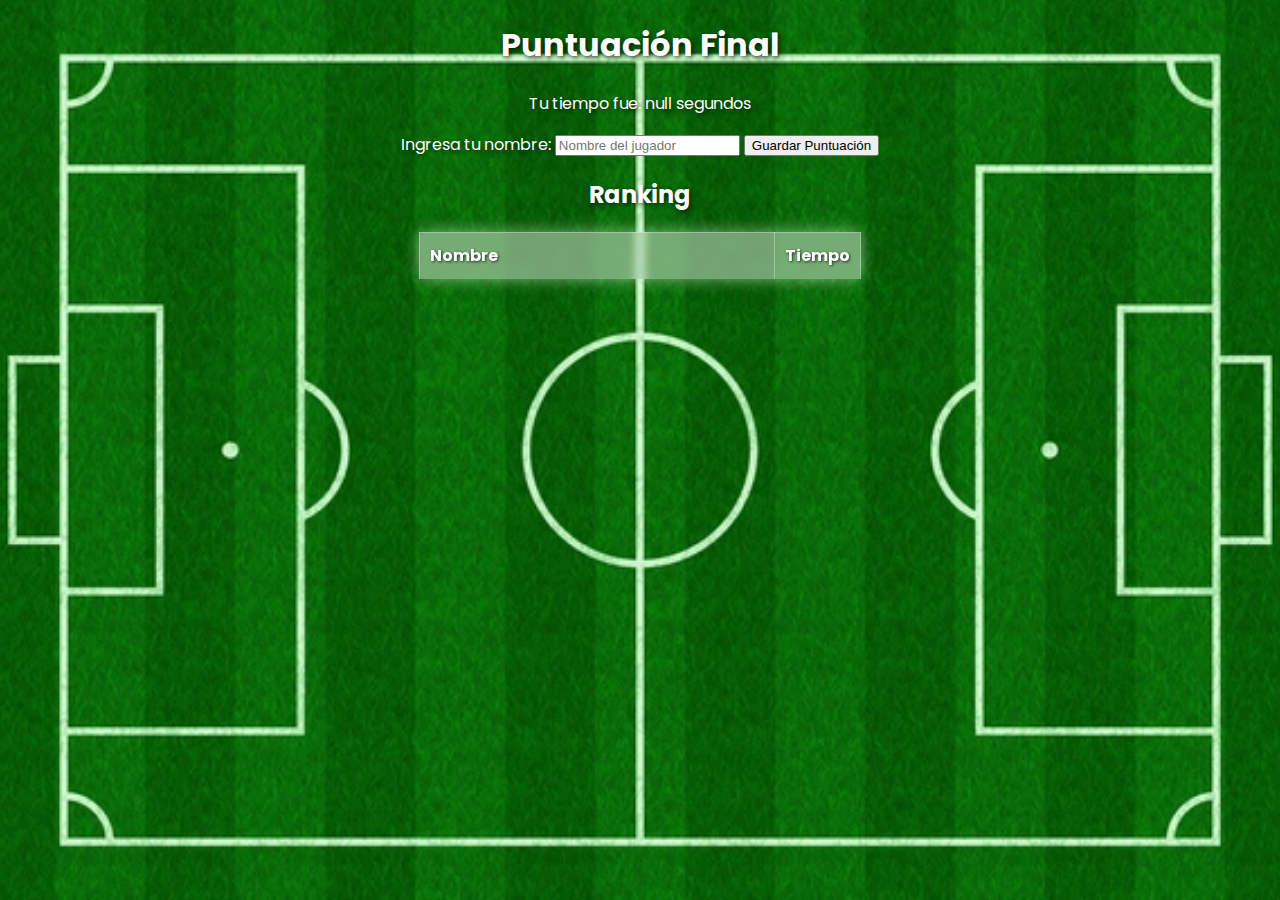
==== final.html @ db52b060 "Created a final page, and added css to the final page and the game page" ====
<!DOCTYPE html>
<html lang="es">
<head>
    <meta charset="UTF-8">
    <meta name="viewport" content="width=device-width, initial-scale=1.0">
    <title>Puntuaciones</title>
    <link rel="stylesheet" href="css/final.css">
    <link href="https://fonts.googleapis.com/css2?family=Poppins:wght@400;600&family=Montserrat:wght@400;700&display=swap" rel="stylesheet">
    
</head>
<body>
    <h1>Puntuación Final</h1>
    <p id="tiempoFinal"></p>
    
    <label for="nombreJugador">Ingresa tu nombre:</label>
    <input type="text" id="nombreJugador" placeholder="Nombre del jugador">
    <button id="guardarPuntuacion">Guardar Puntuación</button>

    <h2>Ranking</h2>
    <table id="tablaPuntuaciones">
        <thead>
            <tr>
                <th>Nombre</th>
                <th>Tiempo  </th>
            </tr>
        </thead>
        <tbody></tbody>
    </table>

    <script src="final.js"></script>
</body>
</html>
---- css/final.css ----
/* Fondo con otra imagen */
body {
    font-family: 'Poppins', sans-serif; /* Nueva fuente */
    text-align: center;
    background-image: url('../img/pizarra-futbol.jpg'); /* Imagen de fondo */
    background-size: cover;
    background-position: center;
    background-attachment: fixed;
    color: white;
    text-shadow: 2px 2px 5px rgba(0, 0, 0, 0.7);
}

/* Estilo para el texto "Ingresa tu nombre" */
#contenedorFormulario label {
    font-size: 28px; /* Igual de grande que el botón */
    font-family: 'Montserrat', sans-serif; /* Fuente diferente */
    font-weight: bold;
    text-shadow: 2px 2px 4px rgba(0, 0, 0, 0.8);
    display: block; /* Asegura que ocupe toda la línea */
}

/* Estilo para "Tiempo restante" */
#contador p {
    font-size: 26px; /* Un poco más grande */
    font-family: 'Montserrat', sans-serif;
    font-weight: bold;
    text-shadow: 2px 2px 4px rgba(0, 0, 0, 0.8);
}

/* Contenedor de la tabla */
#tablaContenedor {
    margin-top: 20px;
}

/* Tabla más estrecha y con transparencia */
#tablaPuntuaciones {
    width: 35%; /* Más estrecha */
    margin: auto;
    border-collapse: collapse;
    text-align: left;
    background-color: rgba(255, 255, 255, 0.2);
    border-radius: 8px;
    box-shadow: 0px 0px 15px rgba(255, 255, 255, 0.5);
    backdrop-filter: blur(5px);
}

/* Celdas y encabezados */
#tablaPuntuaciones th, #tablaPuntuaciones td {
    padding: 10px;
    border: 1px solid rgba(255, 255, 255, 0.3);
    color: white;
    text-shadow: 1px 1px 3px rgba(0, 0, 0, 0.7);
}

/* Encabezado de la tabla */
#tablaPuntuaciones th {
    background-color: rgba(255, 255, 255, 0.3);
}

/* Filas alternas con más transparencia */
#tablaPuntuaciones tr:nth-child(even) {
    background-color: rgba(255, 255, 255, 0.1);
}

/* Efecto hover en las filas */
#tablaPuntuaciones tr:hover {
    background-color: rgba(255, 255, 255, 0.3);
}

/* Ajustar la columna de "Segundos" para que sea más estrecha */
#tablaPuntuaciones td:nth-child(2),
#tablaPuntuaciones th:nth-child(2) {
    width: 15%; /* Reduce el ancho */
    text-align: center;
}

/* Botón de guardar puntuación */
#contenedorFormulario button {
    font-size: 28px; /* Igual que el label */
    padding: 12px 24px;
    background-color: rgba(255, 255, 255, 0.3);
    color: white;
    border: none;
    border-radius: 5px;
    cursor: pointer;
    text-shadow: 1px 1px 3px rgba(0, 0, 0, 0.7);
    backdrop-filter: blur(5px);
}

#contenedorFormulario button:hover {
    background-color: rgba(255, 255, 255, 0.5);
}
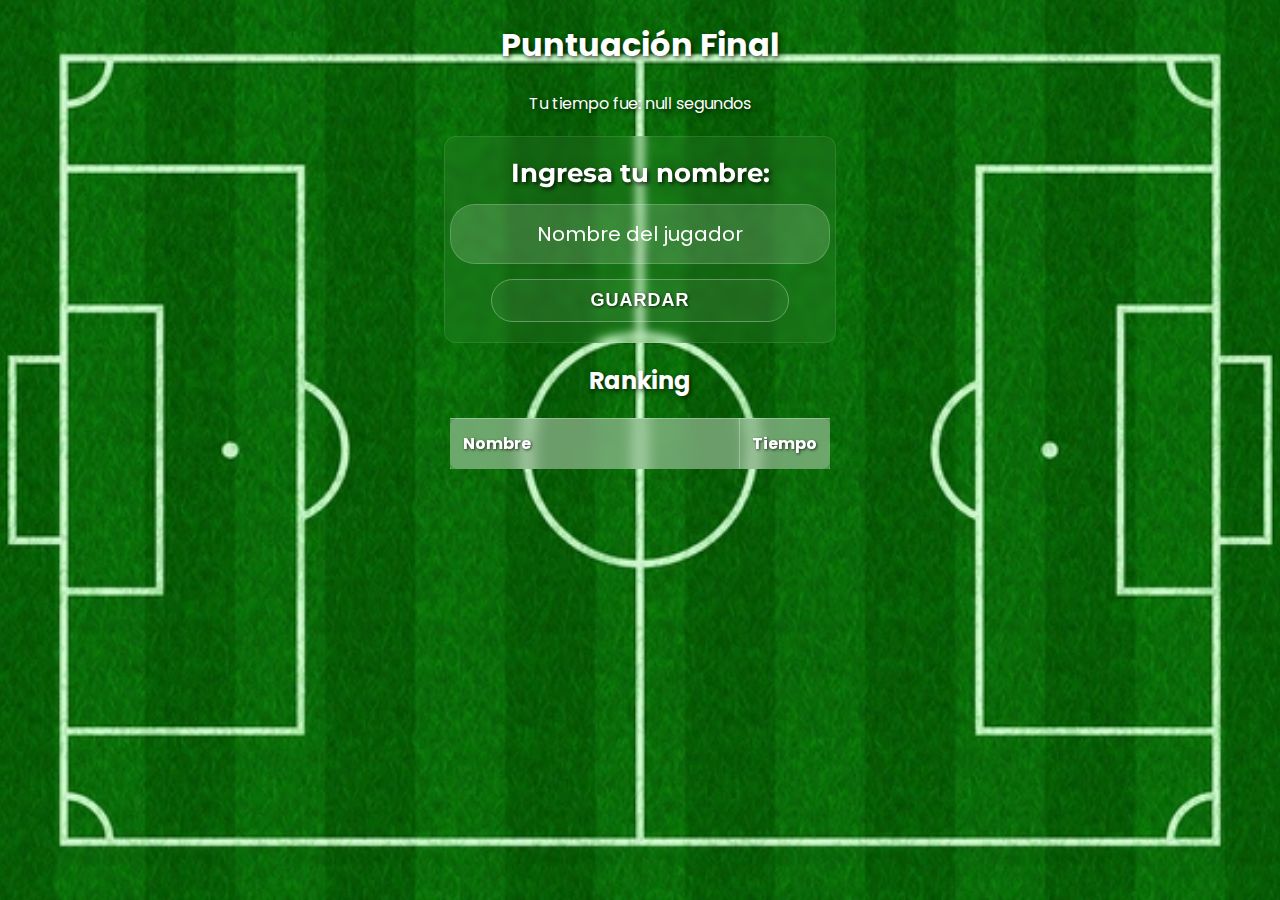
==== commit 98f7810a: "Improved final ui" ====
--- a/final.html
+++ b/final.html
@@ -6,26 +6,30 @@
     <title>Puntuaciones</title>
     <link rel="stylesheet" href="css/final.css">
     <link href="https://fonts.googleapis.com/css2?family=Poppins:wght@400;600&family=Montserrat:wght@400;700&display=swap" rel="stylesheet">
-    
 </head>
 <body>
+
     <h1>Puntuación Final</h1>
     <p id="tiempoFinal"></p>
-    
-    <label for="nombreJugador">Ingresa tu nombre:</label>
-    <input type="text" id="nombreJugador" placeholder="Nombre del jugador">
-    <button id="guardarPuntuacion">Guardar Puntuación</button>
+
+    <div id="contenedorFormulario">
+        <label for="nombreJugador">Ingresa tu nombre:</label>
+        <input type="text" id="nombreJugador" placeholder="Nombre del jugador">
+        <button id="guardarPuntuacion">Guardar</button>
+    </div>
 
     <h2>Ranking</h2>
-    <table id="tablaPuntuaciones">
-        <thead>
-            <tr>
-                <th>Nombre</th>
-                <th>Tiempo  </th>
-            </tr>
-        </thead>
-        <tbody></tbody>
-    </table>
+    <div id="tablaContenedor">
+        <table id="tablaPuntuaciones">
+            <thead>
+                <tr>
+                    <th>Nombre</th>
+                    <th>Tiempo</th>
+                </tr>
+            </thead>
+            <tbody></tbody>
+        </table>
+    </div>
 
     <script src="final.js"></script>
 </body>
--- a/css/final.css
+++ b/css/final.css
@@ -1,8 +1,7 @@
-/* Fondo con otra imagen */
 body {
-    font-family: 'Poppins', sans-serif; /* Nueva fuente */
+    font-family: 'Poppins', sans-serif;
     text-align: center;
-    background-image: url('../img/pizarra-futbol.jpg'); /* Imagen de fondo */
+    background-image: url('../img/pizarra-futbol.jpg');
     background-size: cover;
     background-position: center;
     background-attachment: fixed;
@@ -10,83 +9,129 @@
     text-shadow: 2px 2px 5px rgba(0, 0, 0, 0.7);
 }
 
-/* Estilo para el texto "Ingresa tu nombre" */
-#contenedorFormulario label {
-    font-size: 28px; /* Igual de grande que el botón */
-    font-family: 'Montserrat', sans-serif; /* Fuente diferente */
-    font-weight: bold;
-    text-shadow: 2px 2px 4px rgba(0, 0, 0, 0.8);
-    display: block; /* Asegura que ocupe toda la línea */
+/* 📌 Contenedor del formulario (SIN RELIEVE) */
+#contenedorFormulario {
+    display: flex;
+    flex-direction: column;
+    align-items: center;
+    gap: 15px;
+    margin-top: 20px;
+    padding: 20px;
+    background: rgba(255, 255, 255, 0.05); /* Más transparente */
+    border-radius: 12px;
+    backdrop-filter: blur(4px);
+    width: 350px;
+    margin-left: auto;
+    margin-right: auto;
+    box-shadow: none; /* Se quita el relieve */
+    border: 1px solid rgba(255, 255, 255, 0.1); /* Línea muy sutil */
 }
 
-/* Estilo para "Tiempo restante" */
-#contador p {
-    font-size: 26px; /* Un poco más grande */
+/* 🔠 Estilo del label */
+#contenedorFormulario label {
+    font-size: 26px;
     font-family: 'Montserrat', sans-serif;
     font-weight: bold;
     text-shadow: 2px 2px 4px rgba(0, 0, 0, 0.8);
 }
 
-/* Contenedor de la tabla */
+/* ✏️ Estilo del input */
+#contenedorFormulario input {
+    width: 100%;
+    padding: 14px;
+    font-size: 20px;
+    font-family: 'Poppins', sans-serif;
+    text-align: center;
+    border: 1px solid rgba(255, 255, 255, 0.2); /* Borde más sutil */
+    border-radius: 25px;
+    background: rgba(255, 255, 255, 0.1); /* Más transparencia */
+    color: white;
+    outline: none;
+    backdrop-filter: blur(3px);
+    transition: all 0.3s ease-in-out;
+    box-shadow: none; /* Sin sombra */
+}
+
+/* ✨ Placeholder en blanco */
+#contenedorFormulario input::placeholder {
+    color: white;
+    opacity: 1;
+}
+
+/* ✨ Efecto al enfocar el input */
+#contenedorFormulario input:focus {
+    border-color: rgba(255, 255, 255, 0.5);
+    background: rgba(255, 255, 255, 0.2);
+    transform: scale(1.05);
+}
+
+/* 🔘 Botón de guardar puntuación (TRANSPARENTE y MÁS PEQUEÑO) */
+#contenedorFormulario button {
+    font-size: 18px; /* Más pequeño */
+    padding: 10px 18px; /* Tamaño reducido */
+    font-weight: bold;
+    color: white;
+    border: 1px solid rgba(255, 255, 255, 0.3); /* Borde leve */
+    border-radius: 25px;
+    cursor: pointer;
+    text-transform: uppercase;
+    letter-spacing: 1px;
+    transition: all 0.3s ease-in-out;
+    text-shadow: 1px 1px 3px rgba(0, 0, 0, 0.7);
+    backdrop-filter: blur(3px);
+    background: rgba(255, 255, 255, 0); /* Totalmente transparente */
+    box-shadow: none; /* Sin sombra */
+    width: 85%; /* Un poco más estrecho */
+}
+
+/* 🌟 Efecto hover en el botón */
+#contenedorFormulario button:hover {
+    background: rgba(255, 255, 255, 0.15); /* Un poco más visible al pasar el mouse */
+    transform: scale(1.05);
+}
+
+/* 📊 Tabla de puntuaciones */
 #tablaContenedor {
     margin-top: 20px;
 }
 
-/* Tabla más estrecha y con transparencia */
 #tablaPuntuaciones {
-    width: 35%; /* Más estrecha */
+    width: 30%;
     margin: auto;
     border-collapse: collapse;
     text-align: left;
-    background-color: rgba(255, 255, 255, 0.2);
+    background-color: rgba(255, 255, 255, 0.15);
     border-radius: 8px;
-    box-shadow: 0px 0px 15px rgba(255, 255, 255, 0.5);
-    backdrop-filter: blur(5px);
+    box-shadow: none; /* Se quita el relieve */
+    backdrop-filter: blur(8px);
 }
 
-/* Celdas y encabezados */
+/* 📌 Estilos de las celdas de la tabla */
 #tablaPuntuaciones th, #tablaPuntuaciones td {
-    padding: 10px;
+    padding: 12px;
     border: 1px solid rgba(255, 255, 255, 0.3);
     color: white;
     text-shadow: 1px 1px 3px rgba(0, 0, 0, 0.7);
 }
 
-/* Encabezado de la tabla */
+/* 🏆 Encabezados de la tabla */
 #tablaPuntuaciones th {
     background-color: rgba(255, 255, 255, 0.3);
 }
 
-/* Filas alternas con más transparencia */
+/* 🌓 Alternar colores en filas */
 #tablaPuntuaciones tr:nth-child(even) {
     background-color: rgba(255, 255, 255, 0.1);
 }
 
-/* Efecto hover en las filas */
+/* ✨ Efecto hover en la tabla */
 #tablaPuntuaciones tr:hover {
     background-color: rgba(255, 255, 255, 0.3);
 }
 
-/* Ajustar la columna de "Segundos" para que sea más estrecha */
+/* ⏳ Columna de tiempo más estrecha */
 #tablaPuntuaciones td:nth-child(2),
 #tablaPuntuaciones th:nth-child(2) {
-    width: 15%; /* Reduce el ancho */
+    width: 12%;
     text-align: center;
 }
-
-/* Botón de guardar puntuación */
-#contenedorFormulario button {
-    font-size: 28px; /* Igual que el label */
-    padding: 12px 24px;
-    background-color: rgba(255, 255, 255, 0.3);
-    color: white;
-    border: none;
-    border-radius: 5px;
-    cursor: pointer;
-    text-shadow: 1px 1px 3px rgba(0, 0, 0, 0.7);
-    backdrop-filter: blur(5px);
-}
-
-#contenedorFormulario button:hover {
-    background-color: rgba(255, 255, 255, 0.5);
-}
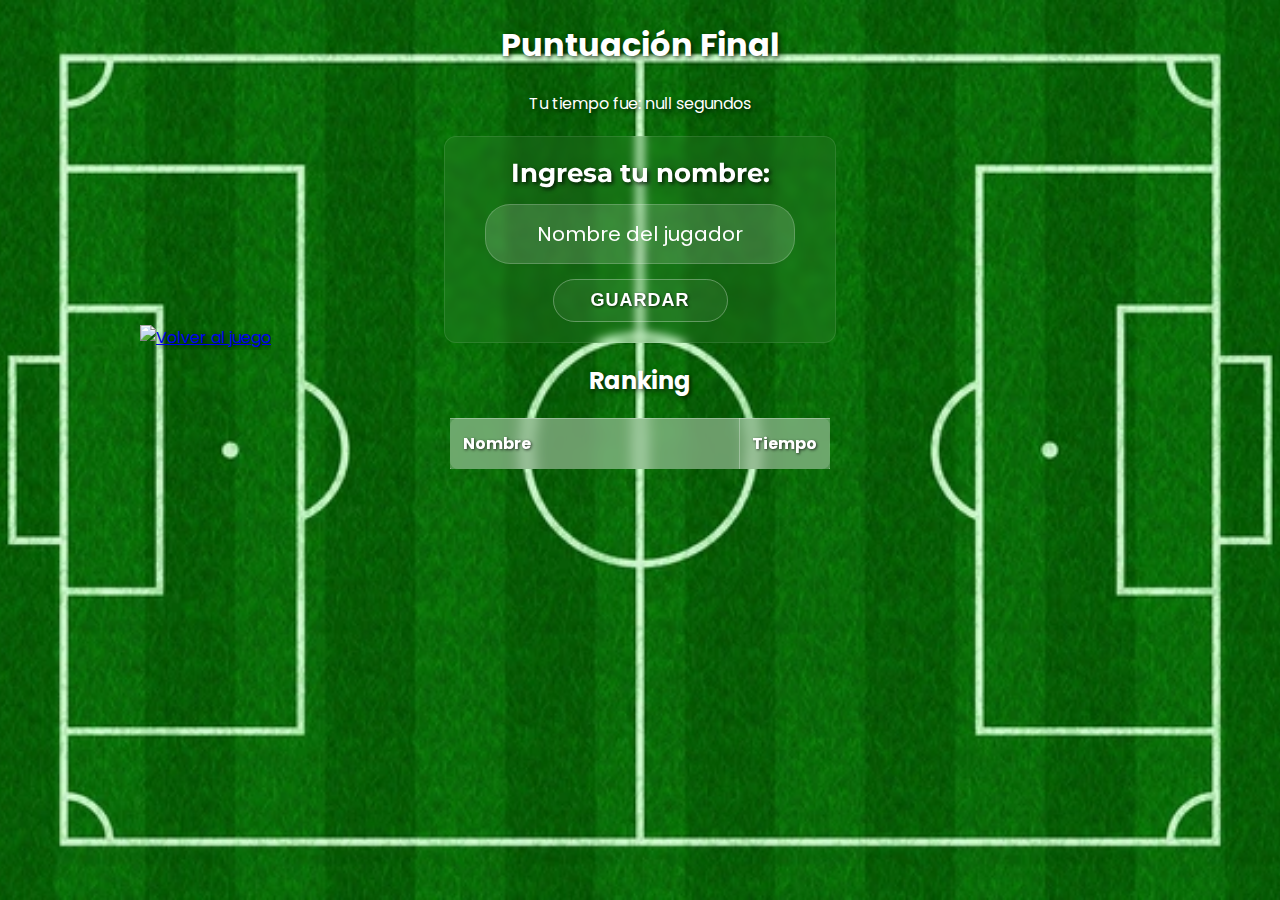
==== commit aee972c5: "Improved CSS on the main page and added a new button" ====
--- a/final.html
+++ b/final.html
@@ -31,6 +31,10 @@
         </table>
     </div>
 
+    <a id="volver" href="index.html">
+        <img src="./img/flechaiz.png" alt="Volver al juego">
+    </a>
+    
     <script src="final.js"></script>
 </body>
 </html>
--- a/css/final.css
+++ b/css/final.css
@@ -9,7 +9,6 @@
     text-shadow: 2px 2px 5px rgba(0, 0, 0, 0.7);
 }
 
-/* 📌 Contenedor del formulario (SIN RELIEVE) */
 #contenedorFormulario {
     display: flex;
     flex-direction: column;
@@ -17,17 +16,16 @@
     gap: 15px;
     margin-top: 20px;
     padding: 20px;
-    background: rgba(255, 255, 255, 0.05); /* Más transparente */
+    background: rgba(255, 255, 255, 0.05); 
     border-radius: 12px;
     backdrop-filter: blur(4px);
     width: 350px;
     margin-left: auto;
     margin-right: auto;
-    box-shadow: none; /* Se quita el relieve */
-    border: 1px solid rgba(255, 255, 255, 0.1); /* Línea muy sutil */
+    box-shadow: none; 
+    border: 1px solid rgba(255, 255, 255, 0.1); 
 }
 
-/* 🔠 Estilo del label */
 #contenedorFormulario label {
     font-size: 26px;
     font-family: 'Montserrat', sans-serif;
@@ -35,43 +33,39 @@
     text-shadow: 2px 2px 4px rgba(0, 0, 0, 0.8);
 }
 
-/* ✏️ Estilo del input */
 #contenedorFormulario input {
-    width: 100%;
+    width: 80%;
     padding: 14px;
     font-size: 20px;
     font-family: 'Poppins', sans-serif;
     text-align: center;
-    border: 1px solid rgba(255, 255, 255, 0.2); /* Borde más sutil */
+    border: 1px solid rgba(255, 255, 255, 0.2); 
     border-radius: 25px;
-    background: rgba(255, 255, 255, 0.1); /* Más transparencia */
+    background: rgba(255, 255, 255, 0.1); 
     color: white;
     outline: none;
     backdrop-filter: blur(3px);
     transition: all 0.3s ease-in-out;
-    box-shadow: none; /* Sin sombra */
+    box-shadow: none; 
 }
 
-/* ✨ Placeholder en blanco */
 #contenedorFormulario input::placeholder {
     color: white;
     opacity: 1;
 }
 
-/* ✨ Efecto al enfocar el input */
 #contenedorFormulario input:focus {
     border-color: rgba(255, 255, 255, 0.5);
     background: rgba(255, 255, 255, 0.2);
     transform: scale(1.05);
 }
 
-/* 🔘 Botón de guardar puntuación (TRANSPARENTE y MÁS PEQUEÑO) */
 #contenedorFormulario button {
-    font-size: 18px; /* Más pequeño */
-    padding: 10px 18px; /* Tamaño reducido */
+    font-size: 18px; 
+    padding: 10px 0px; 
     font-weight: bold;
     color: white;
-    border: 1px solid rgba(255, 255, 255, 0.3); /* Borde leve */
+    border: 1px solid rgba(255, 255, 255, 0.3); 
     border-radius: 25px;
     cursor: pointer;
     text-transform: uppercase;
@@ -79,18 +73,17 @@
     transition: all 0.3s ease-in-out;
     text-shadow: 1px 1px 3px rgba(0, 0, 0, 0.7);
     backdrop-filter: blur(3px);
-    background: rgba(255, 255, 255, 0); /* Totalmente transparente */
-    box-shadow: none; /* Sin sombra */
-    width: 85%; /* Un poco más estrecho */
+    background: rgba(255, 255, 255, 0); 
+    box-shadow: none; 
+    width: 50%; 
 }
 
-/* 🌟 Efecto hover en el botón */
 #contenedorFormulario button:hover {
-    background: rgba(255, 255, 255, 0.15); /* Un poco más visible al pasar el mouse */
+    background: rgba(255, 255, 255, 0.15); 
     transform: scale(1.05);
 }
 
-/* 📊 Tabla de puntuaciones */
+
 #tablaContenedor {
     margin-top: 20px;
 }
@@ -102,11 +95,10 @@
     text-align: left;
     background-color: rgba(255, 255, 255, 0.15);
     border-radius: 8px;
-    box-shadow: none; /* Se quita el relieve */
+    box-shadow: none; 
     backdrop-filter: blur(8px);
 }
 
-/* 📌 Estilos de las celdas de la tabla */
 #tablaPuntuaciones th, #tablaPuntuaciones td {
     padding: 12px;
     border: 1px solid rgba(255, 255, 255, 0.3);
@@ -114,24 +106,37 @@
     text-shadow: 1px 1px 3px rgba(0, 0, 0, 0.7);
 }
 
-/* 🏆 Encabezados de la tabla */
 #tablaPuntuaciones th {
     background-color: rgba(255, 255, 255, 0.3);
 }
 
-/* 🌓 Alternar colores en filas */
 #tablaPuntuaciones tr:nth-child(even) {
     background-color: rgba(255, 255, 255, 0.1);
 }
 
-/* ✨ Efecto hover en la tabla */
 #tablaPuntuaciones tr:hover {
     background-color: rgba(255, 255, 255, 0.3);
 }
 
-/* ⏳ Columna de tiempo más estrecha */
 #tablaPuntuaciones td:nth-child(2),
 #tablaPuntuaciones th:nth-child(2) {
     width: 12%;
     text-align: center;
 }
+
+#volver {
+    position: absolute;
+    top: 325px;
+    left: 140px;
+    display: inline-block;
+}
+
+#volver img {
+    width: 50px;
+    height: auto;
+    transition: transform 0.3s ease-in-out;
+}
+
+#volver:hover img {
+    transform: scale(1.1);
+}
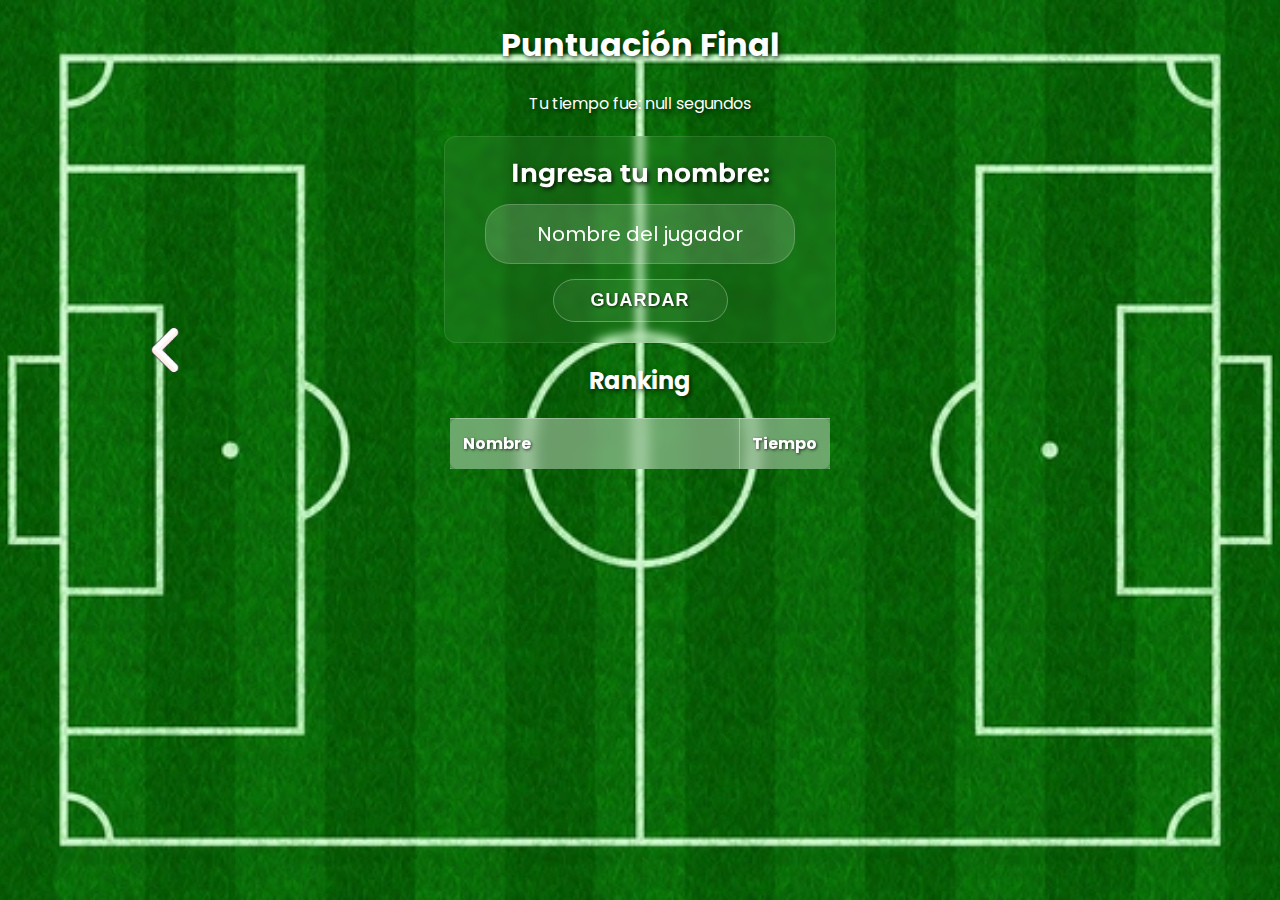
==== commit 09cafe5d: "Added WebFonts" ====
--- a/final.html
+++ b/final.html
@@ -5,7 +5,6 @@
     <meta name="viewport" content="width=device-width, initial-scale=1.0">
     <title>Puntuaciones</title>
     <link rel="stylesheet" href="css/final.css">
-    <link href="https://fonts.googleapis.com/css2?family=Poppins:wght@400;600&family=Montserrat:wght@400;700&display=swap" rel="stylesheet">
 </head>
 <body>
 
--- a/css/final.css
+++ b/css/final.css
@@ -1,3 +1,5 @@
+@import url('https://fonts.googleapis.com/css2?family=Poppins:wght@400;600&family=Montserrat:wght@400;700&display=swap');
+
 body {
     font-family: 'Poppins', sans-serif;
     text-align: center;
@@ -8,6 +10,8 @@
     color: white;
     text-shadow: 2px 2px 5px rgba(0, 0, 0, 0.7);
 }
+
+
 
 #contenedorFormulario {
     display: flex;
